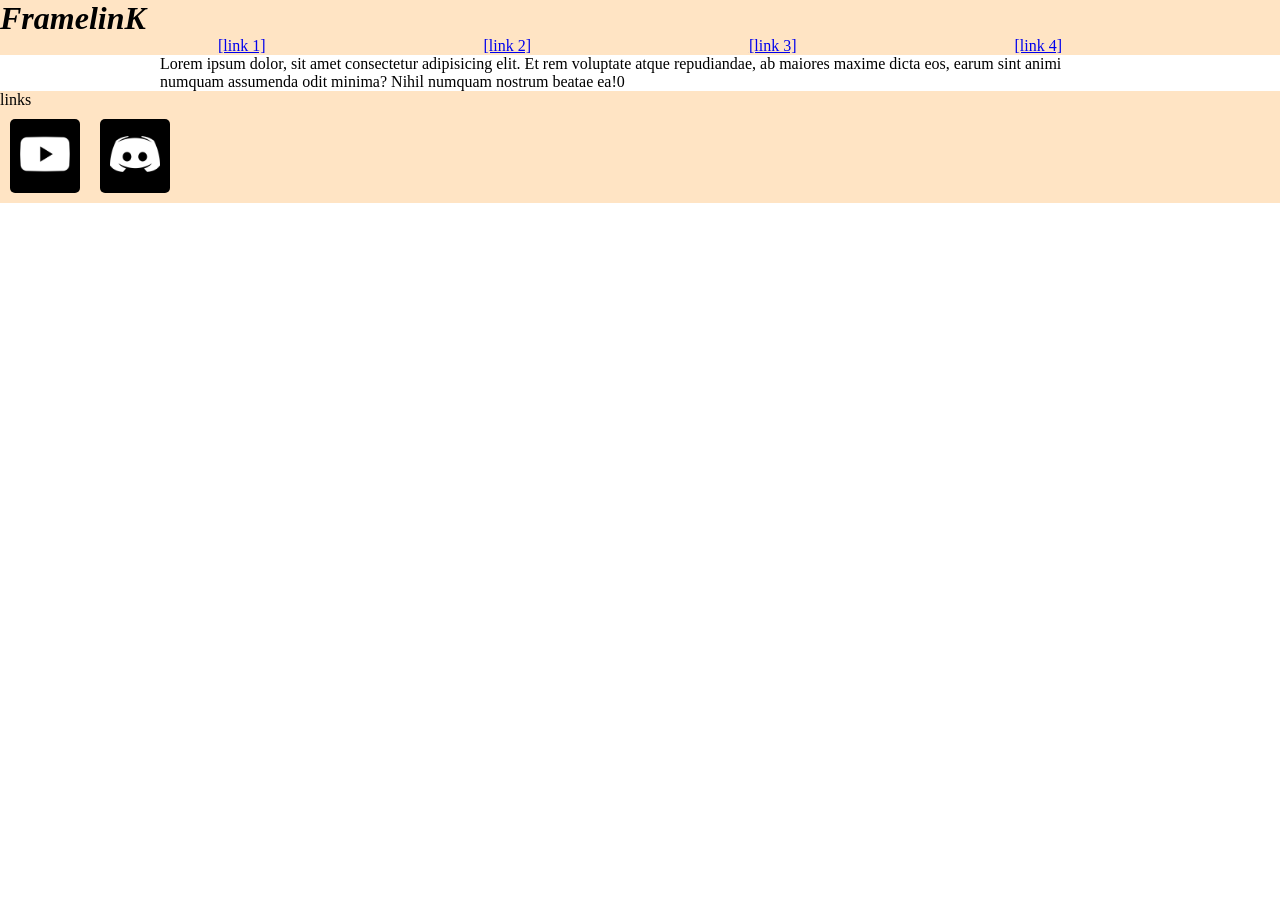
==== template/template.html @ dbb81221 "Add files via upload" ====
<!DOCTYPE html>
<html lang="en">
<head>
    <meta charset="UTF-8">
    <meta name="viewport" content="width=device-width, initial-scale=1.0">
    <title>Template</title>
    <link rel="icon" href="images/logo/logo.png">
    <link rel="stylesheet" href="template.css">
</head>
<body>
    <header>
        <h1><i>FramelinK</i></h1>
        <div>
            <a href="#">[link 1]</a>
            <a href="#">[link 2]</a>
            <a href="#">[link 3]</a>
            <a href="#">[link 4]</a>
        </div>
    </header>
    <main>
        Lorem ipsum dolor, sit amet consectetur adipisicing elit. Et rem voluptate atque repudiandae, ab maiores maxime dicta eos, earum sint animi numquam assumenda odit minima? Nihil numquam nostrum beatae ea!0
    </main>
    <footer>
        links
        <div>
            <a href="https://www.youtube.com/@FrameLink2026"  id="youtubeLink"><img src="images/logo/links/toppng.com-youtube-logo-png-white-1998x1530.png" alt="" width="50"></a>
            <a href="#" id="discordLink"><img src="images/logo/links/discord-white-icon.webp" alt="" width="50"></a>
        </div>
    </footer>
</body>
</html>
---- template/template.css ----
* {
    margin: 0;
    padding: 0;
}

header {
    background-color: bisque;
}

header div {
    display: flex;
    justify-content: space-evenly;
}

main {
    width: 75%;
    margin-left: auto;
    margin-right: auto;
}

footer {
    background-color: bisque;
}

footer div {
    display: flex;
    flex-wrap: wrap;

}

footer div a {
    background-color: black;
    transition: ease-in-out 0.25s;
    margin: 10px;
    padding: 10px;
    border-radius: 5px;
    align-content: center;
}

a#youtubeLink:hover {
    background-color: rgb(205, 32, 31);
}

a#discordLink:hover {
    background-color: rgb(88, 101, 242);
}
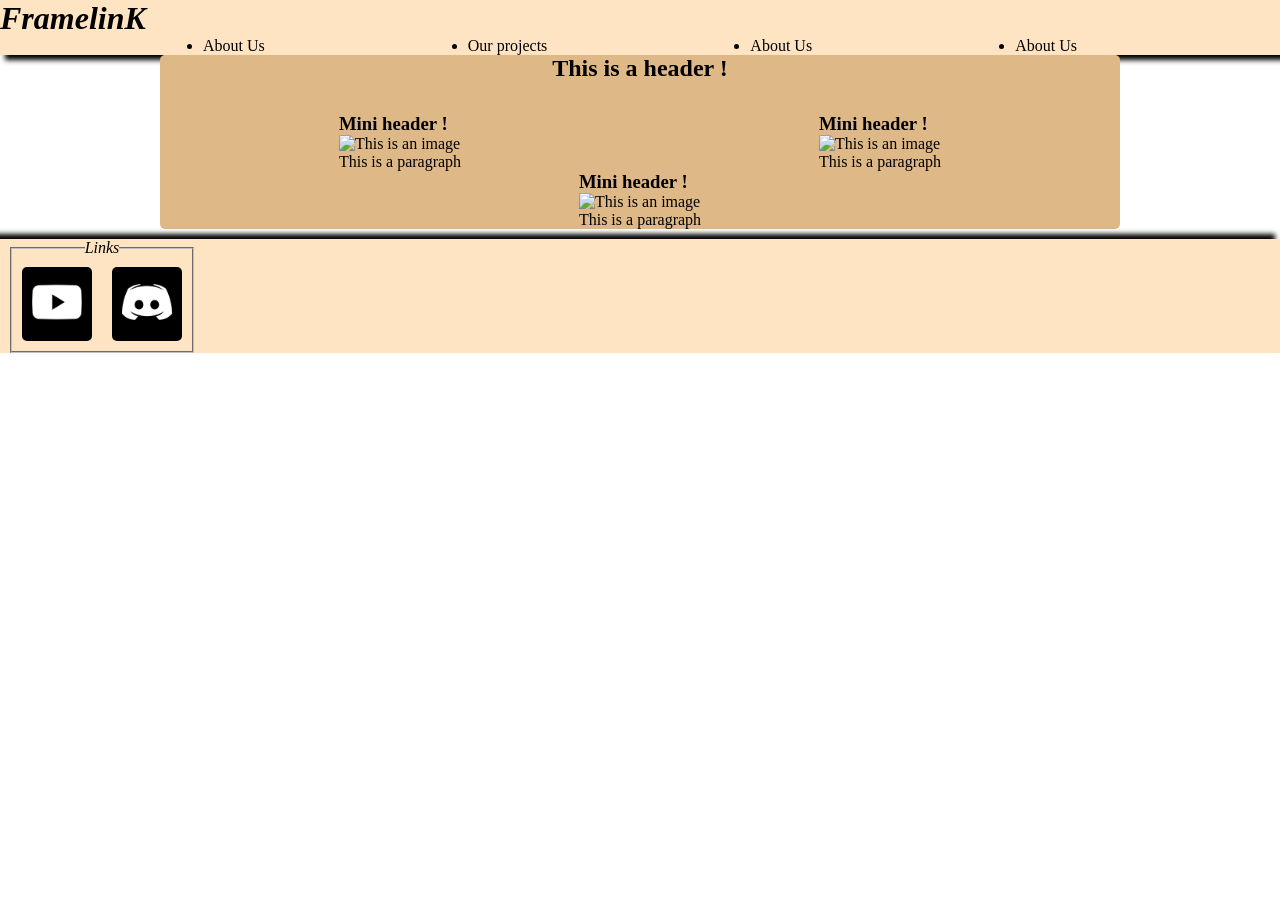
==== commit e78b0b7d: "Update template.html" ====
--- a/template/template.html
+++ b/template/template.html
@@ -10,22 +10,60 @@
 <body>
     <header>
         <h1><i>FramelinK</i></h1>
-        <div>
-            <a href="#">[link 1]</a>
-            <a href="#">[link 2]</a>
-            <a href="#">[link 3]</a>
-            <a href="#">[link 4]</a>
-        </div>
+        <ul>
+            <li class="content-container">About Us<div class="content">
+                <a href="#">Who are we</a>
+                <a href="#">What do we do</a>
+                <a href="#">For which reason ?</a>
+            </div></li>
+            <li class="content-container">Our projects<div class="content">
+                <a href="#">Roblox</a>
+                <a href="#">Scratch / Turbowarp</a>
+            </div></li>
+            <li class="content-container">About Us<div class="content">
+                <a href="#">1</a>
+                <a href="#">1</a>
+                <a href="#">1</a>
+            </div></li>
+            <li class="content-container">About Us<div class="content">
+                <a href="#">1</a>
+                <a href="#">1</a>
+                <a href="#">1</a>
+            </div></li>
+        </ul>
     </header>
     <main>
-        Lorem ipsum dolor, sit amet consectetur adipisicing elit. Et rem voluptate atque repudiandae, ab maiores maxime dicta eos, earum sint animi numquam assumenda odit minima? Nihil numquam nostrum beatae ea!0
+        <article>
+            <h2>This is a header !</h2>
+            <section id="s1">
+                <h3>Mini header !</h3>
+                <img src="" alt="This is an image">
+                <p>
+                    This is a paragraph
+                </p>
+            </section>
+            <section id="s2">
+                <h3>Mini header !</h3>
+                <img src="" alt="This is an image">
+                <p>
+                    This is a paragraph
+                </p>
+            </section>
+            <section id="s3">
+                <h3>Mini header !</h3>
+                <img src="" alt="This is an image">
+                <p>
+                    This is a paragraph
+                </p>
+            </section>
+        </article>
     </main>
     <footer>
-        links
-        <div>
+        <fieldset>
+            <legend><i>Links</i></legend>
             <a href="https://www.youtube.com/@FrameLink2026"  id="youtubeLink"><img src="images/logo/links/toppng.com-youtube-logo-png-white-1998x1530.png" alt="" width="50"></a>
-            <a href="#" id="discordLink"><img src="images/logo/links/discord-white-icon.webp" alt="" width="50"></a>
-        </div>
+            <a href="https://discord.gg/BZNUKTEsCd" id="discordLink"><img src="images/logo/links/discord-white-icon.webp" alt="Discord" width="50"></a>
+        </fieldset>
     </footer>
 </body>
-</html>+</html>
--- a/template/template.css
+++ b/template/template.css
@@ -2,33 +2,85 @@
     margin: 0;
     padding: 0;
 }
-
+/* Header */
 header {
     background-color: bisque;
+    box-shadow: 5px 5px 5px black;
 }
 
-header div {
+header ul {
     display: flex;
     justify-content: space-evenly;
 }
-
+/* Links Dropdowns */
+.content-container{
+    position: relative;
+}
+.content{
+    display: none;
+    position: absolute;
+    background-color: aqua;
+}
+.content-container:hover .content{
+    display: block;
+}
+/* Main */
 main {
     width: 75%;
     margin-left: auto;
     margin-right: auto;
 }
 
+main article{
+    background-color: burlywood;
+    border-radius: 5px;
+    display: grid;
+    grid-template-columns: 1fr 1fr;
+    grid-template-rows: 1fr 1fr 1fr;
+    justify-items: center;
+}
+
+main article h2{
+    order: 1;
+    grid-column: span 2;
+    grid-row: 1;
+    text-align: center;
+}
+
+#s1{
+    order: 2;
+    grid-row: 2;
+    grid-column: 1;
+}
+#s2{
+    order: 3;
+    grid-row: 2;
+    grid-column: 2;
+}
+#s3{
+    order: 4;
+    grid-row: 3;
+    grid-column: span 2;
+}
+
 footer {
     background-color: bisque;
+    box-shadow: -5px -5px 5px black;
 }
 
-footer div {
+footer fieldset {
     display: flex;
     flex-wrap: wrap;
-
+    width: fit-content;
+    height: fit-content;
+    margin: 10px;
 }
 
-footer div a {
+footer fieldset legend{
+    text-align: center;
+}
+
+footer fieldset a {
     background-color: black;
     transition: ease-in-out 0.25s;
     margin: 10px;
@@ -43,4 +95,4 @@
 
 a#discordLink:hover {
     background-color: rgb(88, 101, 242);
-}+}
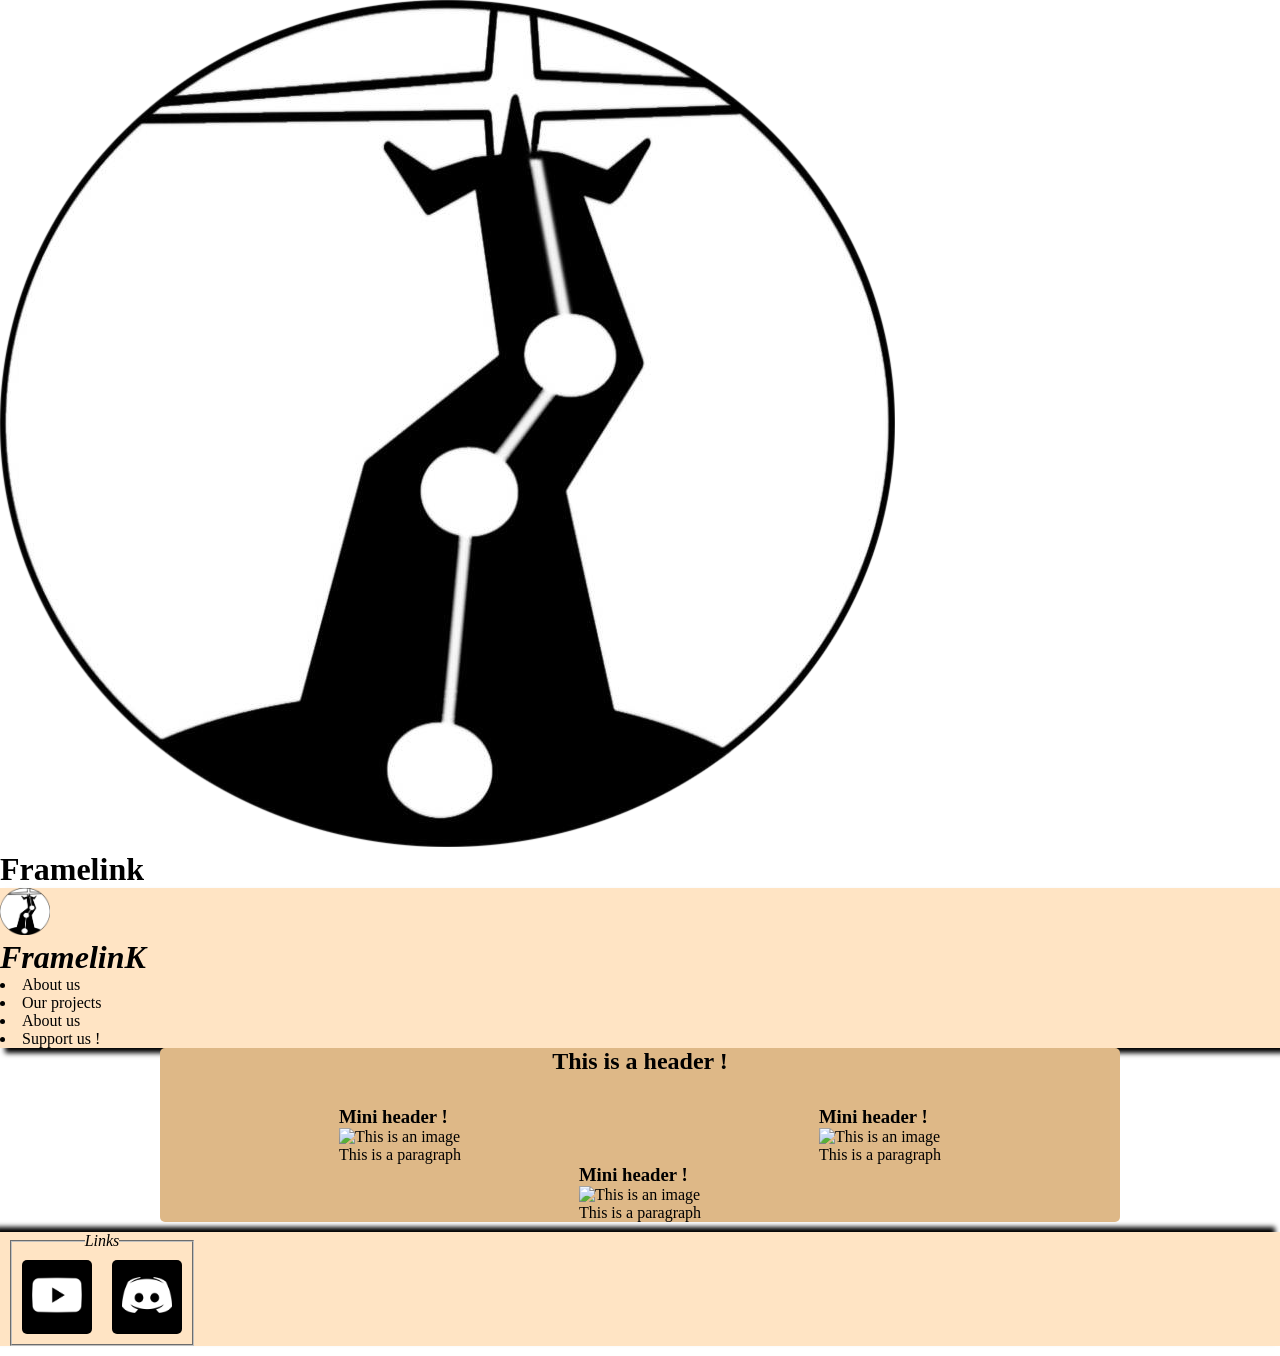
==== commit 9f0711f8: "Update template.html" ====
--- a/template/template.html
+++ b/template/template.html
@@ -6,12 +6,18 @@
     <title>Template</title>
     <link rel="icon" href="images/logo/logo.png">
     <link rel="stylesheet" href="template.css">
+    <script type="text/javascript" src="template.js" defer></script>
 </head>
 <body>
+    <div class="splash">
+        <img src="images/logo/logo.png" alt="" class="intro">
+        <h1 class="intro">Framelink</h1>
+    </div>
     <header>
+        <img src="images/logo/logo.png" alt="" width="50px">
         <h1><i>FramelinK</i></h1>
-        <ul>
-            <li class="content-container">About Us<div class="content">
+        <nav>
+            <li class="content-container">About us<div class="content">
                 <a href="#">Who are we</a>
                 <a href="#">What do we do</a>
                 <a href="#">For which reason ?</a>
@@ -20,17 +26,17 @@
                 <a href="#">Roblox</a>
                 <a href="#">Scratch / Turbowarp</a>
             </div></li>
-            <li class="content-container">About Us<div class="content">
+            <li class="content-container">About us<div class="content">
                 <a href="#">1</a>
                 <a href="#">1</a>
                 <a href="#">1</a>
             </div></li>
-            <li class="content-container">About Us<div class="content">
+            <li class="content-container">Support us !<div class="content">
                 <a href="#">1</a>
                 <a href="#">1</a>
                 <a href="#">1</a>
             </div></li>
-        </ul>
+        </nav>
     </header>
     <main>
         <article>
--- a/template/template.css
+++ b/template/template.css
@@ -95,4 +95,4 @@
 
 a#discordLink:hover {
     background-color: rgb(88, 101, 242);
-}
+}
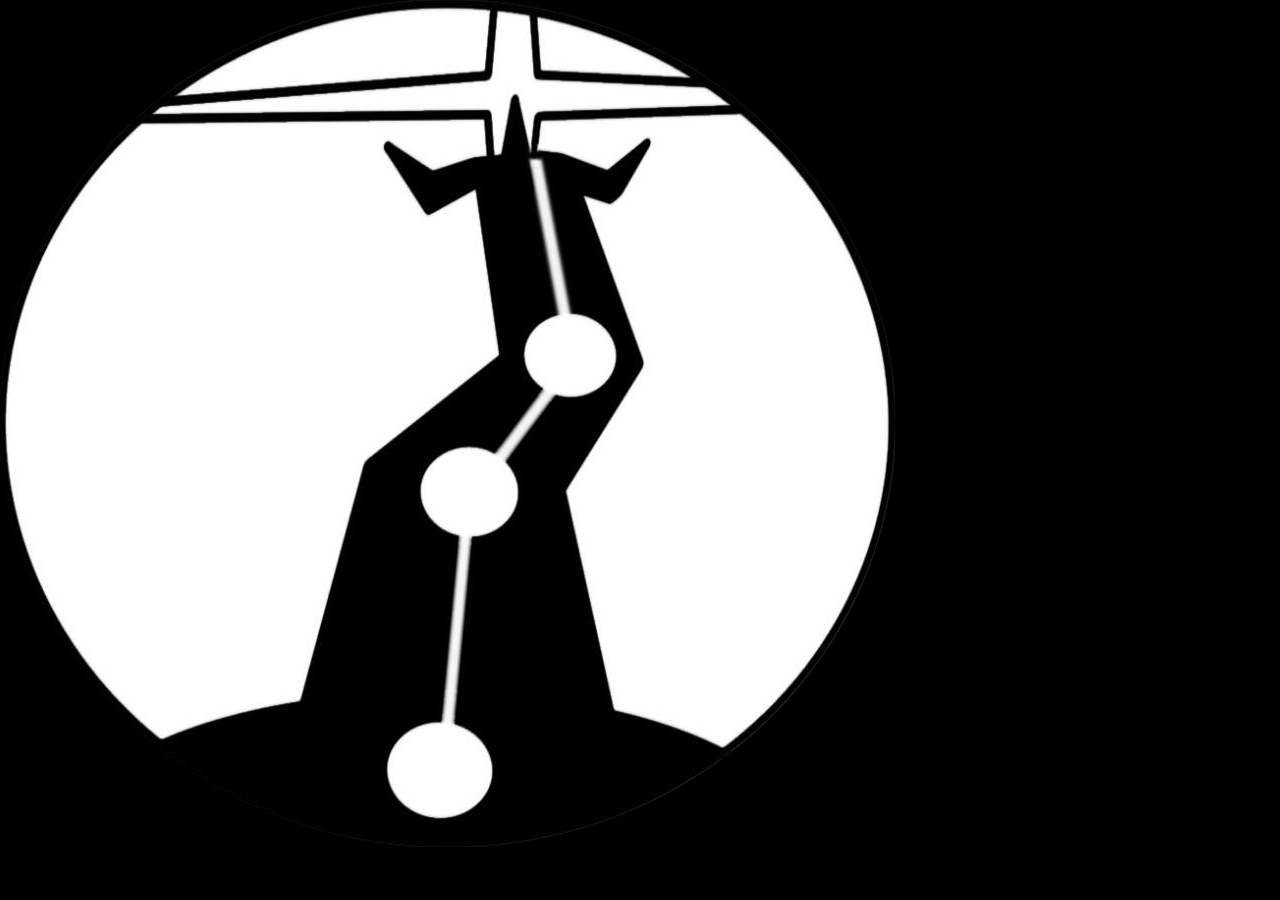
==== commit fe44f260: "Update template.html" ====
--- a/template/template.html
+++ b/template/template.html
@@ -10,8 +10,10 @@
 </head>
 <body>
     <div class="splash">
-        <img src="images/logo/logo.png" alt="" class="intro">
-        <h1 class="intro">Framelink</h1>
+        <section class="animation_items_container">
+                <img src="../template/images/logo/logo.png" alt="" class="intro" id="image">
+                <h1 class="intro" id="title">FramelinK</h1>
+        </section>
     </div>
     <header>
         <img src="images/logo/logo.png" alt="" width="50px">
--- a/template/template.css
+++ b/template/template.css
@@ -1,25 +1,74 @@
 * {
     margin: 0;
     padding: 0;
+}
+/* Intro */
+.splash{
+    position: fixed;
+    top: 0;
+    left: 0;
+    opacity: 1;
+    width: 100%;
+    height: 100vh;
+    background-color: black;
+    z-index: 900;
+    line-height: 90vh;
+    transition-duration: 1s;
+    transition-property: opacity;
+}
+@keyframes intro {
+    to{
+        opacity: 1;
+    }
+}
+.fade{
+    position: fixed;
+    top: 0;
+    left: 0;
+    opacity: 0;
+    width: 100%;
+    height: 100vh;
+    background-color: black;
+    z-index: -10;
+    line-height: 90vh;
+    transition-duration: 1s;
+    transition-property: opacity;
+}
+.intro{
+    opacity: 0;
+    animation: intro 1s ease-in forwards;
 }
 /* Header */
 header {
     background-color: bisque;
     box-shadow: 5px 5px 5px black;
 }
-
-header ul {
+header img{
+    float: left;
+}
+/* Links Dropdowns */
+nav{
     display: flex;
     justify-content: space-evenly;
 }
-/* Links Dropdowns */
 .content-container{
     position: relative;
+    list-style-type: none;
 }
 .content{
     display: none;
     position: absolute;
-    background-color: aqua;
+    background-color: black;
+    padding: 10px;
+    border-radius: 5px;
+    width: 100%;
+}
+.content a{
+    color: white;
+    display: block;
+}
+.content a:hover{
+    color: gold;
 }
 .content-container:hover .content{
     display: block;
@@ -82,7 +131,9 @@
 
 footer fieldset a {
     background-color: black;
-    transition: ease-in-out 0.25s;
+    transition-property: background-color;
+    transition-duration: 0.25s;
+    transition-timing-function: ease-in-out;
     margin: 10px;
     padding: 10px;
     border-radius: 5px;
@@ -95,4 +146,4 @@
 
 a#discordLink:hover {
     background-color: rgb(88, 101, 242);
-}+}
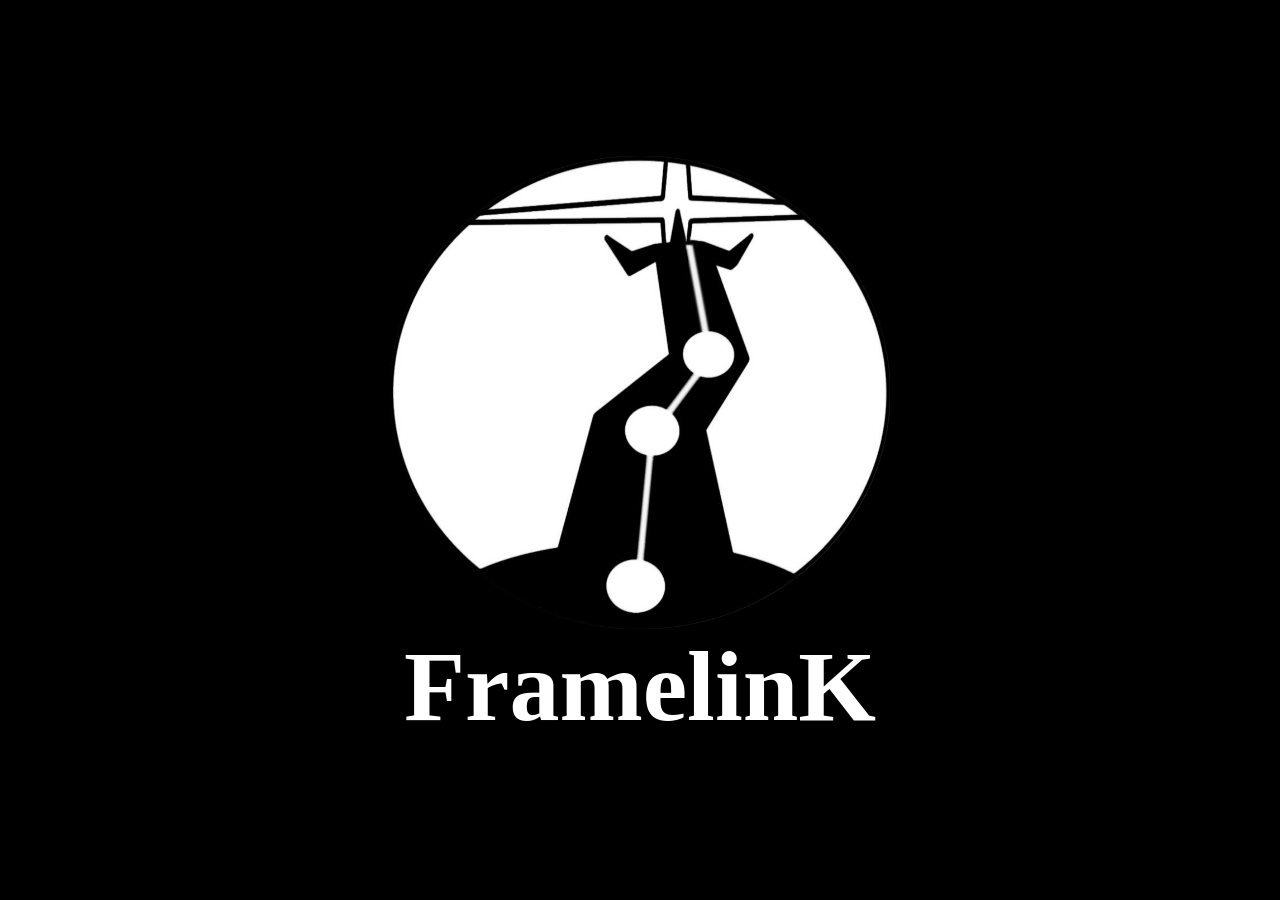
==== commit 330ffe9b: "Update template.html" ====
--- a/template/template.html
+++ b/template/template.html
@@ -1,5 +1,6 @@
 <!DOCTYPE html>
 <html lang="en">
+
 <head>
     <meta charset="UTF-8">
     <meta name="viewport" content="width=device-width, initial-scale=1.0">
@@ -8,36 +9,83 @@
     <link rel="stylesheet" href="template.css">
     <script type="text/javascript" src="template.js" defer></script>
 </head>
+
 <body>
     <div class="splash">
         <section class="animation_items_container">
-                <img src="../template/images/logo/logo.png" alt="" class="intro" id="image">
-                <h1 class="intro" id="title">FramelinK</h1>
+            <img src="../template/images/logo/logo.png" alt="" class="intro" id="image">
+            <h1 class="intro" id="title">FramelinK</h1>
         </section>
     </div>
     <header>
-        <img src="images/logo/logo.png" alt="" width="50px">
-        <h1><i>FramelinK</i></h1>
-        <nav>
-            <li class="content-container">About us<div class="content">
-                <a href="#">Who are we</a>
-                <a href="#">What do we do</a>
-                <a href="#">For which reason ?</a>
-            </div></li>
-            <li class="content-container">Our projects<div class="content">
-                <a href="#">Roblox</a>
-                <a href="#">Scratch / Turbowarp</a>
-            </div></li>
-            <li class="content-container">About us<div class="content">
-                <a href="#">1</a>
-                <a href="#">1</a>
-                <a href="#">1</a>
-            </div></li>
-            <li class="content-container">Support us !<div class="content">
-                <a href="#">1</a>
-                <a href="#">1</a>
-                <a href="#">1</a>
-            </div></li>
+        <div class="logocontainer">
+            <img src="images/logo/logo.png" alt="" width="50px">
+            <h1><i>FramelinK</i></h1>
+        </div>
+        <nav id="bar">
+            <ul>
+                <li class="content-container">About us
+                    <div class="content">
+                        <a href="#">Who are we</a>
+                        <a href="#">What do we do</a>
+                        <a href="#">For which reason ?</a>
+                    </div>
+                </li>
+                <li class="content-container">Our projects
+                    <div class="content">
+                        <a href="#">Roblox</a>
+                        <a href="#">Scratch / Turbowarp</a>
+                    </div>
+                </li>
+                <li class="content-container">Others
+                    <div class="content">
+                        <a href="#">1</a>
+                        <a href="#">1</a>
+                        <a href="#">1</a>
+                    </div>
+                </li>
+                <li class="content-container">Support us !
+                    <div class="content">
+                        <a href="#">1</a>
+                        <a href="#">1</a>
+                        <a href="#">1</a>
+                    </div>
+                </li>
+            </ul>
+        </nav>
+        <nav id="menu" onclick="showSideBar();">
+            &#9776;
+            <div class="sidebar">
+                <ul>
+                    <li class="content-container">About us
+                        <div class="content">
+                            <a href="#">Who are we</a>
+                            <a href="#">What do we do</a>
+                            <a href="#">For which reason ?</a>
+                        </div>
+                    </li>
+                    <li class="content-container">Our projects
+                        <div class="content">
+                            <a href="#">Roblox</a>
+                            <a href="#">Scratch / Turbowarp</a>
+                        </div>
+                    </li>
+                    <li class="content-container">Others
+                        <div class="content">
+                            <a href="#">1</a>
+                            <a href="#">1</a>
+                            <a href="#">1</a>
+                        </div>
+                    </li>
+                    <li class="content-container">Support us !
+                        <div class="content">
+                            <a href="#">1</a>
+                            <a href="#">1</a>
+                            <a href="#">1</a>
+                        </div>
+                    </li>
+                </ul>
+            </div>
         </nav>
     </header>
     <main>
@@ -67,11 +115,28 @@
         </article>
     </main>
     <footer>
-        <fieldset>
+        <fieldset id="links">
             <legend><i>Links</i></legend>
-            <a href="https://www.youtube.com/@FrameLink2026"  id="youtubeLink"><img src="images/logo/links/toppng.com-youtube-logo-png-white-1998x1530.png" alt="" width="50"></a>
-            <a href="https://discord.gg/BZNUKTEsCd" id="discordLink"><img src="images/logo/links/discord-white-icon.webp" alt="Discord" width="50"></a>
+            <a href="https://www.youtube.com/@FrameLink2026" id="youtubeLink">
+                <img src="images/logo/links/toppng.com-youtube-logo-png-white-1998x1530.png" alt="" width="50">
+            </a>
+            <a href="https://discord.gg/BZNUKTEsCd" id="discordLink">
+                <img src="images/logo/links/discord-white-icon.webp" alt="Discord" width="50">
+            </a>
+            <a href="https://github.com/thelinkteam2026" id="githubLink">
+                <img src="images/logo/links/github.png" alt="Github"width="50">
+            </a>
+        </fieldset>
+        <fieldset id="info">
+            <legend><i>Personal Information</i></legend>
+            <ul type="circle">
+                <li>
+                    Mail : <a href="mailto:thelinkteam2026@gmail.com">thelinkteam2026@gmail.com</a>
+                </li>
+            </ul>
+            <p>&copy FramelinK 2026</p>
         </fieldset>
     </footer>
 </body>
+
 </html>
--- a/template/template.css
+++ b/template/template.css
@@ -2,8 +2,9 @@
     margin: 0;
     padding: 0;
 }
+
 /* Intro */
-.splash{
+.splash {
     position: fixed;
     top: 0;
     left: 0;
@@ -12,16 +13,15 @@
     height: 100vh;
     background-color: black;
     z-index: 900;
-    line-height: 90vh;
     transition-duration: 1s;
     transition-property: opacity;
-}
-@keyframes intro {
-    to{
-        opacity: 1;
-    }
-}
-.fade{
+
+    display: flex;
+    justify-content: center;
+    align-items: center;
+}
+
+.fade {
     position: fixed;
     top: 0;
     left: 0;
@@ -30,49 +30,106 @@
     height: 100vh;
     background-color: black;
     z-index: -10;
-    line-height: 90vh;
     transition-duration: 1s;
     transition-property: opacity;
-}
-.intro{
-    opacity: 0;
-    animation: intro 1s ease-in forwards;
-}
+    transform: rotate(360deg);
+
+    display: flex;
+    justify-content: center;
+    align-items: center;
+}
+
+.animation_items_container {
+    display: flex;
+    justify-content: center;
+    align-items: center;
+    flex-direction: column;
+    gap: 0;
+}
+
+.animation_items_container>* {
+    margin: 0;
+}
+
+#image {
+    align-self: center;
+    animation-name: logo;
+    animation-duration: 2s;
+    animation-timing-function: ease-out;
+    animation-fill-mode: forwards;
+    width: 500px;
+}
+
+#title {
+    align-self: center;
+    color: white;
+    line-height: normal;
+    font-size: 100px;
+}
+
+@keyframes logo {
+    from {
+        opacity: 0;
+        transform: translateY(-90vh) rotate(0deg);
+    }
+
+    to {
+        opacity: 1;
+        transform: translateY(0) rotate(360deg);
+    }
+}
+
 /* Header */
 header {
     background-color: bisque;
     box-shadow: 5px 5px 5px black;
 }
-header img{
+
+header img {
     float: left;
 }
-/* Links Dropdowns */
-nav{
+
+/* Nav Bar and links */
+nav {
     display: flex;
     justify-content: space-evenly;
-}
-.content-container{
+    background-color: white;
+    padding: 10px;
+    /*margin: 10px;*/
+    border-radius: 5px;
+    width: 80%;
+    margin-left: auto;
+    margin-right: auto;
+}
+
+.content-container {
     position: relative;
     list-style-type: none;
 }
-.content{
+
+.content {
     display: none;
     position: absolute;
+    /*top: 28px;*/
     background-color: black;
     padding: 10px;
     border-radius: 5px;
     width: 100%;
 }
-.content a{
+
+.content a {
     color: white;
     display: block;
 }
-.content a:hover{
+
+.content a:hover {
     color: gold;
 }
-.content-container:hover .content{
+
+.content-container:hover .content {
     display: block;
 }
+
 /* Main */
 main {
     width: 75%;
@@ -80,7 +137,7 @@
     margin-right: auto;
 }
 
-main article{
+main article {
     background-color: burlywood;
     border-radius: 5px;
     display: grid;
@@ -89,24 +146,26 @@
     justify-items: center;
 }
 
-main article h2{
+main article h2 {
     order: 1;
     grid-column: span 2;
     grid-row: 1;
     text-align: center;
 }
 
-#s1{
+#s1 {
     order: 2;
     grid-row: 2;
     grid-column: 1;
 }
-#s2{
+
+#s2 {
     order: 3;
     grid-row: 2;
     grid-column: 2;
 }
-#s3{
+
+#s3 {
     order: 4;
     grid-row: 3;
     grid-column: span 2;
@@ -125,7 +184,7 @@
     margin: 10px;
 }
 
-footer fieldset legend{
+footer fieldset legend {
     text-align: center;
 }
 
